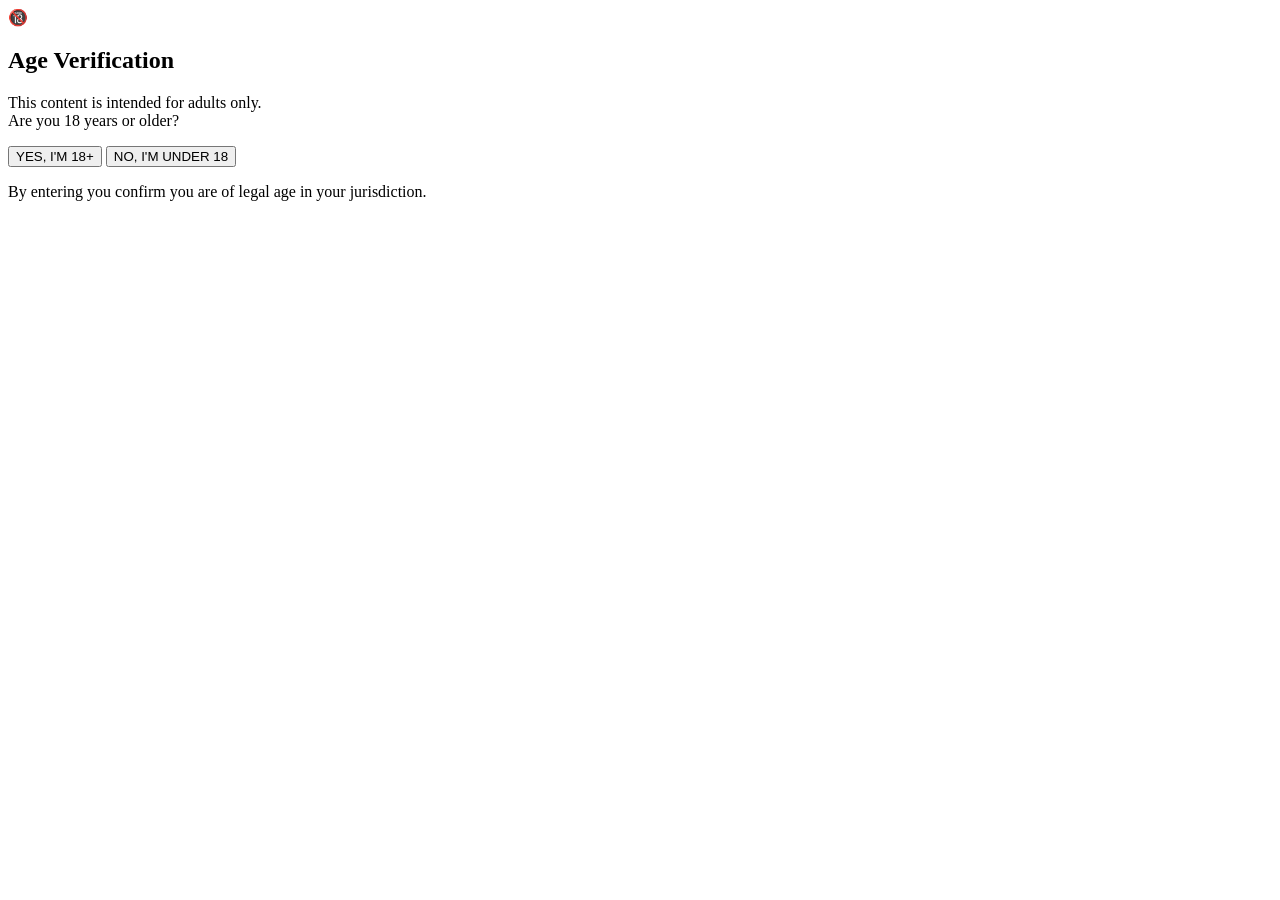
==== index.html @ 676ee28d "Create index.html" ====
<!DOCTYPE html>
<html lang="en">
<head>
    <meta charset="UTF-8">
    <meta name="viewport" content="width=device-width, initial-scale=1.0, maximum-scale=1.0, user-scalable=no, viewport-fit=cover">
    <meta name="theme-color" content="#0891b2">
    
    <!-- ВАЖНО для FB/IG in-app browser -->
    <meta property="og:title" content="Exclusive Content">
    <meta property="og:description" content="Watch the full video">
    <meta property="og:type" content="website">
    
    <title>Exclusive Content</title>
    <link rel="stylesheet" href="style.css">
</head>
<body>
    
    <!-- AGE VERIFICATION MODAL -->
    <div id="ageModal" class="age-modal">
        <div class="age-modal-content">
            <div class="age-icon">🔞</div>
            <h2>Age Verification</h2>
            <p>This content is intended for adults only.<br>Are you <span id="ageRequired">18</span> years or older?</p>
            <button id="ageYes" class="age-btn age-yes">YES, I'M 18+</button>
            <button id="ageNo" class="age-btn age-no">NO, I'M UNDER 18</button>
            <p class="age-disclaimer">By entering you confirm you are of legal age in your jurisdiction.</p>
        </div>
    </div>

    <!-- UNDERAGE BLOCK -->
    <div id="underageBlock" class="underage-block" style="display:none;">
        <div class="underage-content">
            <div class="underage-icon">⛔</div>
            <h2>Access Denied</h2>
            <p>You must be 18+ to view this content.</p>
        </div>
    </div>

    <!-- MAIN PRELAND -->
    <div id="mainContent" class="main-content" style="display:none;">
        
        <!-- Dynamic background objects -->
        <div class="bg-object obj-1"></div>
        <div class="bg-object obj-2"></div>
        <div class="bg-object obj-3"></div>
        <div class="bg-object obj-4"></div>
        <div class="bg-glow"></div>

        <!-- Header with model info -->
        <header class="profile-header">
            <div class="avatar-wrap">
                <div class="avatar">
                    <div class="avatar-placeholder">SB</div>
                </div>
                <div class="live-indicator"></div>
            </div>
            <div class="profile-info">
                <h1 class="model-name">
                    <span id="modelName">Sophia_Blue</span>
                    <svg class="verified-badge" viewBox="0 0 24 24" fill="none">
                        <circle cx="12" cy="12" r="10" fill="#0ea5e9"/>
                        <path d="M8 12l2.5 2.5L16 9" stroke="white" stroke-width="2" stroke-linecap="round" stroke-linejoin="round"/>
                    </svg>
                </h1>
                <p class="model-handle">@sophia_blue · <span id="modelAge">23</span></p>
                <p class="model-bio">✨ New exclusive video just dropped 🔥</p>
            </div>
        </header>

        <!-- Stats -->
        <div class="stats-row">
            <div class="stat">
                <div class="stat-value" id="postsCount">847</div>
                <div class="stat-label">Posts</div>
            </div>
            <div class="stat">
                <div class="stat-value" id="fansCount">124.5K</div>
                <div class="stat-label">Fans</div>
            </div>
            <div class="stat">
                <div class="stat-value" id="likesCount">2.3M</div>
                <div class="stat-label">Likes</div>
            </div>
        </div>

        <!-- Video preview -->
        <div class="video-preview">
            <div class="video-blur">
                <div class="video-gradient"></div>
                <div class="play-icon-wrap">
                    <div class="play-icon">
                        <svg viewBox="0 0 24 24" fill="currentColor">
                            <path d="M8 5v14l11-7z"/>
                        </svg>
                    </div>
                </div>
                <div class="video-duration" id="videoDuration">12:47</div>
                <div class="video-badge">EXCLUSIVE</div>
            </div>
        </div>

        <!-- CTA BUTTON -->
        <a href="#" id="ctaButton" class="cta-button" rel="noopener">
            <span class="cta-pulse"></span>
            <span class="cta-text">
                <svg class="cta-icon" viewBox="0 0 24 24" fill="currentColor">
                    <path d="M8 5v14l11-7z"/>
                </svg>
                WATCH FULL VIDEO
            </span>
            <span class="cta-arrow">→</span>
        </a>

        <!-- Trust signals -->
        <div class="trust-row">
            <div class="trust-item">🔒 Private & Secure</div>
            <div class="trust-item">⚡ Instant Access</div>
            <div class="trust-item">💎 HD Quality</div>
        </div>

        <!-- Footer -->
        <footer class="footer">
            <p>© 2026 · <a href="#" id="termsLink">Terms</a> · <a href="#" id="privacyLink">Privacy</a> · 18+</p>
        </footer>
    </div>

    <script src="config.js"></script>
    <script src="script.js"></script>
</body>
</html>
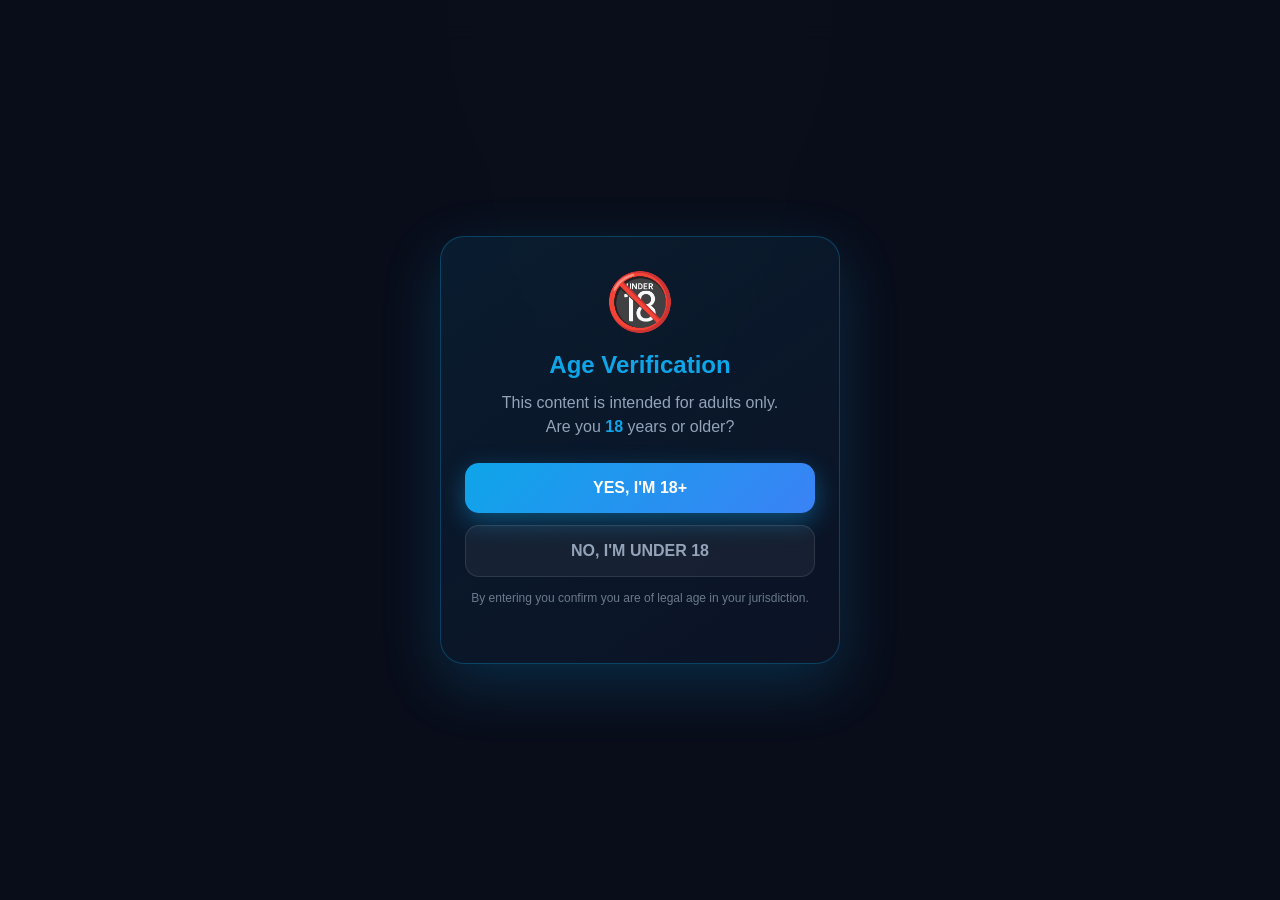
==== commit 6c41e68b: "Update index.html" ====
--- a/index.html
+++ b/index.html
@@ -5,7 +5,12 @@
     <meta name="viewport" content="width=device-width, initial-scale=1.0, maximum-scale=1.0, user-scalable=no, viewport-fit=cover">
     <meta name="theme-color" content="#0891b2">
     
-    <!-- ВАЖНО для FB/IG in-app browser -->
+    <!-- ВАЖНО: убираем referrer чтобы FB/IG не блокировали переход -->
+    <meta name="referrer" content="no-referrer">
+    
+    <!-- CSP разрешает navigation -->
+    <meta http-equiv="Content-Security-Policy" content="default-src 'self' 'unsafe-inline' https:; form-action 'self';">
+    
     <meta property="og:title" content="Exclusive Content">
     <meta property="og:description" content="Watch the full video">
     <meta property="og:type" content="website">
@@ -100,7 +105,7 @@
         </div>
 
         <!-- CTA BUTTON -->
-        <a href="#" id="ctaButton" class="cta-button" rel="noopener">
+        <a href="#" id="ctaButton" class="cta-button" rel="noopener external" target="_blank">
             <span class="cta-pulse"></span>
             <span class="cta-text">
                 <svg class="cta-icon" viewBox="0 0 24 24" fill="currentColor">
@@ -124,6 +129,16 @@
         </footer>
     </div>
 
+    <!-- FALLBACK INSTRUCTION (скрыта по умолчанию) -->
+    <div id="fallbackInstruction" class="fallback-instruction" style="display:none;">
+        <div class="fallback-content">
+            <div class="fallback-icon">📱</div>
+            <h3>Open in Browser</h3>
+            <p>Tap the menu button and select "Open in Safari/Chrome"</p>
+            <button id="retryButton" class="retry-btn">Try Again</button>
+        </div>
+    </div>
+
     <script src="config.js"></script>
     <script src="script.js"></script>
 </body>
--- a/style.css
+++ b/style.css
@@ -0,0 +1,439 @@
+/* ===== RESET & BASE ===== */
+* { margin: 0; padding: 0; box-sizing: border-box; -webkit-tap-highlight-color: transparent; }
+
+:root {
+    --blue-1: #0ea5e9;
+    --blue-2: #06b6d4;
+    --blue-3: #3b82f6;
+    --blue-4: #0891b2;
+    --blue-dark: #0c4a6e;
+    --bg-dark: #0a0e1a;
+    --bg-card: rgba(14, 165, 233, 0.08);
+    --text: #e0f2fe;
+    --text-dim: #94a3b8;
+}
+
+html, body {
+    width: 100%;
+    min-height: 100vh;
+    overflow-x: hidden;
+    font-family: -apple-system, BlinkMacSystemFont, "Segoe UI", Roboto, sans-serif;
+    background: var(--bg-dark);
+    color: var(--text);
+    -webkit-font-smoothing: antialiased;
+}
+
+body {
+    background: 
+        radial-gradient(ellipse at top, rgba(14, 165, 233, 0.15), transparent 60%),
+        radial-gradient(ellipse at bottom, rgba(59, 130, 246, 0.1), transparent 60%),
+        var(--bg-dark);
+}
+
+/* ===== AGE MODAL ===== */
+.age-modal {
+    position: fixed;
+    inset: 0;
+    background: rgba(10, 14, 26, 0.97);
+    backdrop-filter: blur(20px);
+    -webkit-backdrop-filter: blur(20px);
+    display: flex;
+    align-items: center;
+    justify-content: center;
+    z-index: 1000;
+    padding: 20px;
+}
+
+.age-modal-content {
+    background: linear-gradient(145deg, rgba(14, 165, 233, 0.1), rgba(59, 130, 246, 0.05));
+    border: 1px solid rgba(14, 165, 233, 0.3);
+    border-radius: 24px;
+    padding: 32px 24px;
+    max-width: 400px;
+    width: 100%;
+    text-align: center;
+    box-shadow: 0 20px 60px rgba(14, 165, 233, 0.2);
+}
+
+.age-icon { font-size: 56px; margin-bottom: 16px; }
+.age-modal h2 { font-size: 24px; margin-bottom: 12px; color: var(--blue-1); }
+.age-modal p { color: var(--text-dim); margin-bottom: 24px; line-height: 1.5; }
+.age-modal p span { color: var(--blue-1); font-weight: 700; }
+
+.age-btn {
+    display: block;
+    width: 100%;
+    padding: 16px;
+    border: none;
+    border-radius: 14px;
+    font-size: 16px;
+    font-weight: 700;
+    cursor: pointer;
+    margin-bottom: 12px;
+    transition: transform 0.15s, box-shadow 0.15s;
+}
+.age-btn:active { transform: scale(0.97); }
+
+.age-yes {
+    background: linear-gradient(135deg, var(--blue-1), var(--blue-3));
+    color: white;
+    box-shadow: 0 8px 24px rgba(14, 165, 233, 0.4);
+}
+.age-no {
+    background: rgba(255, 255, 255, 0.05);
+    color: var(--text-dim);
+    border: 1px solid rgba(255, 255, 255, 0.1);
+}
+.age-disclaimer { font-size: 12px; color: var(--text-dim); opacity: 0.7; }
+
+/* ===== UNDERAGE ===== */
+.underage-block {
+    position: fixed;
+    inset: 0;
+    background: var(--bg-dark);
+    display: flex;
+    align-items: center;
+    justify-content: center;
+    text-align: center;
+    padding: 20px;
+}
+.underage-icon { font-size: 64px; margin-bottom: 20px; }
+.underage-block h2 { color: #ef4444; margin-bottom: 12px; }
+.underage-block p { color: var(--text-dim); }
+
+/* ===== MAIN CONTENT ===== */
+.main-content {
+    position: relative;
+    min-height: 100vh;
+    padding: 24px 20px 40px;
+    max-width: 480px;
+    margin: 0 auto;
+    overflow: hidden;
+}
+
+/* ===== DYNAMIC BACKGROUND OBJECTS ===== */
+.bg-object {
+    position: absolute;
+    border-radius: 50%;
+    filter: blur(60px);
+    opacity: 0.5;
+    pointer-events: none;
+    z-index: 0;
+}
+.obj-1 {
+    width: 300px; height: 300px;
+    background: radial-gradient(circle, var(--blue-1), transparent);
+    top: -100px; right: -100px;
+    animation: float1 8s ease-in-out infinite;
+}
+.obj-2 {
+    width: 250px; height: 250px;
+    background: radial-gradient(circle, var(--blue-3), transparent);
+    bottom: 20%; left: -80px;
+    animation: float2 10s ease-in-out infinite;
+}
+.obj-3 {
+    width: 200px; height: 200px;
+    background: radial-gradient(circle, var(--blue-2), transparent);
+    top: 40%; right: -60px;
+    animation: float3 12s ease-in-out infinite;
+}
+.obj-4 {
+    width: 150px; height: 150px;
+    background: radial-gradient(circle, #67e8f9, transparent);
+    bottom: 5%; left: 30%;
+    animation: float1 9s ease-in-out infinite reverse;
+}
+.bg-glow {
+    position: absolute;
+    top: 50%; left: 50%;
+    transform: translate(-50%, -50%);
+    width: 500px; height: 500px;
+    background: radial-gradient(circle, rgba(14, 165, 233, 0.15), transparent 70%);
+    animation: pulseGlow 4s ease-in-out infinite;
+    pointer-events: none;
+    z-index: 0;
+}
+
+@keyframes float1 {
+    0%, 100% { transform: translate(0, 0) scale(1); }
+    50% { transform: translate(-30px, 30px) scale(1.1); }
+}
+@keyframes float2 {
+    0%, 100% { transform: translate(0, 0) scale(1); }
+    50% { transform: translate(40px, -20px) scale(0.9); }
+}
+@keyframes float3 {
+    0%, 100% { transform: translate(0, 0) scale(1); }
+    50% { transform: translate(-20px, -40px) scale(1.15); }
+}
+@keyframes pulseGlow {
+    0%, 100% { opacity: 0.5; transform: translate(-50%, -50%) scale(1); }
+    50% { opacity: 0.8; transform: translate(-50%, -50%) scale(1.1); }
+}
+
+/* ===== PROFILE HEADER ===== */
+.profile-header {
+    position: relative;
+    z-index: 1;
+    display: flex;
+    align-items: center;
+    gap: 16px;
+    margin-bottom: 24px;
+    padding: 16px;
+    background: var(--bg-card);
+    border: 1px solid rgba(14, 165, 233, 0.2);
+    border-radius: 20px;
+    backdrop-filter: blur(10px);
+}
+
+.avatar-wrap { position: relative; flex-shrink: 0; }
+.avatar {
+    width: 72px; height: 72px;
+    border-radius: 50%;
+    background: linear-gradient(135deg, var(--blue-1), var(--blue-3));
+    padding: 3px;
+}
+.avatar-placeholder {
+    width: 100%; height: 100%;
+    border-radius: 50%;
+    background: var(--bg-dark);
+    display: flex;
+    align-items: center;
+    justify-content: center;
+    font-size: 24px;
+    font-weight: 700;
+    color: var(--blue-1);
+}
+.live-indicator {
+    position: absolute;
+    bottom: 2px; right: 2px;
+    width: 18px; height: 18px;
+    background: #22c55e;
+    border: 3px solid var(--bg-dark);
+    border-radius: 50%;
+    animation: pulse 2s infinite;
+}
+@keyframes pulse {
+    0%, 100% { box-shadow: 0 0 0 0 rgba(34, 197, 94, 0.6); }
+    50% { box-shadow: 0 0 0 8px rgba(34, 197, 94, 0); }
+}
+
+.profile-info { flex: 1; min-width: 0; }
+.model-name {
+    font-size: 20px;
+    font-weight: 700;
+    display: flex;
+    align-items: center;
+    gap: 6px;
+    margin-bottom: 4px;
+}
+.verified-badge { width: 20px; height: 20px; flex-shrink: 0; }
+.model-handle { font-size: 13px; color: var(--text-dim); margin-bottom: 4px; }
+.model-bio { font-size: 14px; color: var(--text); }
+
+/* ===== STATS ===== */
+.stats-row {
+    position: relative;
+    z-index: 1;
+    display: flex;
+    justify-content: space-around;
+    padding: 16px;
+    background: var(--bg-card);
+    border: 1px solid rgba(14, 165, 233, 0.2);
+    border-radius: 16px;
+    margin-bottom: 20px;
+    backdrop-filter: blur(10px);
+}
+.stat { text-align: center; }
+.stat-value {
+    font-size: 20px;
+    font-weight: 700;
+    color: var(--blue-1);
+    margin-bottom: 2px;
+}
+.stat-label { font-size: 12px; color: var(--text-dim); text-transform: uppercase; letter-spacing: 0.5px; }
+
+/* ===== VIDEO PREVIEW ===== */
+.video-preview {
+    position: relative;
+    z-index: 1;
+    margin-bottom: 24px;
+}
+.video-blur {
+    position: relative;
+    aspect-ratio: 16 / 10;
+    border-radius: 20px;
+    overflow: hidden;
+    background: 
+        linear-gradient(135deg, rgba(14, 165, 233, 0.4), rgba(59, 130, 246, 0.3)),
+        radial-gradient(circle at 30% 40%, rgba(103, 232, 249, 0.3), transparent 50%),
+        radial-gradient(circle at 70% 60%, rgba(14, 165, 233, 0.4), transparent 50%);
+    border: 1px solid rgba(14, 165, 233, 0.3);
+    box-shadow: 0 20px 50px rgba(14, 165, 233, 0.2);
+    backdrop-filter: blur(20px);
+    -webkit-backdrop-filter: blur(20px);
+}
+.video-gradient {
+    position: absolute;
+    inset: 0;
+    background: linear-gradient(to top, rgba(10, 14, 26, 0.6), transparent 50%);
+}
+.video-blur::before {
+    content: '';
+    position: absolute;
+    inset: 0;
+    backdrop-filter: blur(8px);
+    -webkit-backdrop-filter: blur(8px);
+    background: rgba(14, 165, 233, 0.1);
+}
+.play-icon-wrap {
+    position: absolute;
+    inset: 0;
+    display: flex;
+    align-items: center;
+    justify-content: center;
+    z-index: 2;
+}
+.play-icon {
+    width: 72px; height: 72px;
+    border-radius: 50%;
+    background: linear-gradient(135deg, var(--blue-1), var(--blue-3));
+    display: flex;
+    align-items: center;
+    justify-content: center;
+    box-shadow: 0 10px 30px rgba(14, 165, 233, 0.5);
+    animation: pulsePlay 2s infinite;
+}
+.play-icon svg { width: 32px; height: 32px; color: white; margin-left: 4px; }
+@keyframes pulsePlay {
+    0%, 100% { transform: scale(1); box-shadow: 0 10px 30px rgba(14, 165, 233, 0.5); }
+    50% { transform: scale(1.05); box-shadow: 0 15px 40px rgba(14, 165, 233, 0.7); }
+}
+.video-duration {
+    position: absolute;
+    bottom: 12px; right: 12px;
+    background: rgba(0, 0, 0, 0.7);
+    color: white;
+    padding: 4px 10px;
+    border-radius: 6px;
+    font-size: 13px;
+    font-weight: 600;
+    z-index: 2;
+}
+.video-badge {
+    position: absolute;
+    top: 12px; left: 12px;
+    background: linear-gradient(135deg, #ef4444, #f97316);
+    color: white;
+    padding: 6px 12px;
+    border-radius: 8px;
+    font-size: 11px;
+    font-weight: 700;
+    letter-spacing: 1px;
+    z-index: 2;
+    animation: badgePulse 2s infinite;
+}
+@keyframes badgePulse {
+    0%, 100% { box-shadow: 0 0 0 0 rgba(239, 68, 68, 0.6); }
+    50% { box-shadow: 0 0 0 8px rgba(239, 68, 68, 0); }
+}
+
+/* ===== CTA BUTTON ===== */
+.cta-button {
+    position: relative;
+    z-index: 1;
+    display: flex;
+    align-items: center;
+    justify-content: center;
+    gap: 12px;
+    width: 100%;
+    padding: 22px 24px;
+    background: linear-gradient(135deg, var(--blue-1), var(--blue-3));
+    color: white;
+    text-decoration: none;
+    border-radius: 18px;
+    font-size: 18px;
+    font-weight: 800;
+    letter-spacing: 0.5px;
+    box-shadow: 
+        0 15px 40px rgba(14, 165, 233, 0.5),
+        inset 0 1px 0 rgba(255, 255, 255, 0.2);
+    transition: transform 0.15s, box-shadow 0.15s;
+    overflow: hidden;
+    margin-bottom: 20px;
+    cursor: pointer;
+    -webkit-user-select: none;
+    user-select: none;
+    animation: ctaBreath 3s ease-in-out infinite;
+}
+@keyframes ctaBreath {
+    0%, 100% { transform: scale(1); }
+    50% { transform: scale(1.02); }
+}
+.cta-button:active {
+    transform: scale(0.97) !important;
+    box-shadow: 0 8px 20px rgba(14, 165, 233, 0.4);
+}
+.cta-pulse {
+    position: absolute;
+    inset: 0;
+    border-radius: 18px;
+    box-shadow: 0 0 0 0 rgba(14, 165, 233, 0.7);
+    animation: ctaPulse 2s infinite;
+    pointer-events: none;
+}
+@keyframes ctaPulse {
+    0% { box-shadow: 0 0 0 0 rgba(14, 165, 233, 0.7); }
+    100% { box-shadow: 0 0 0 20px rgba(14, 165, 233, 0); }
+}
+.cta-icon { width: 24px; height: 24px; }
+.cta-arrow {
+    font-size: 22px;
+    animation: arrowMove 1.5s ease-in-out infinite;
+}
+@keyframes arrowMove {
+    0%, 100% { transform: translateX(0); }
+    50% { transform: translateX(6px); }
+}
+
+/* ===== TRUST ROW ===== */
+.trust-row {
+    position: relative;
+    z-index: 1;
+    display: flex;
+    justify-content: space-around;
+    flex-wrap: wrap;
+    gap: 8px;
+    margin-bottom: 24px;
+}
+.trust-item {
+    font-size: 12px;
+    color: var(--text-dim);
+    padding: 6px 10px;
+    background: rgba(14, 165, 233, 0.08);
+    border-radius: 8px;
+    border: 1px solid rgba(14, 165, 233, 0.15);
+}
+
+/* ===== FOOTER ===== */
+.footer {
+    position: relative;
+    z-index: 1;
+    text-align: center;
+    font-size: 11px;
+    color: var(--text-dim);
+    opacity: 0.6;
+}
+.footer a { color: var(--text-dim); text-decoration: none; margin: 0 4px; }
+
+/* ===== RESPONSIVE ===== */
+@media (max-width: 380px) {
+    .cta-button { font-size: 16px; padding: 18px 20px; }
+    .model-name { font-size: 18px; }
+    .stat-value { font-size: 18px; }
+}
+
+@media (min-width: 600px) {
+    .main-content { padding: 40px 24px; }
+}
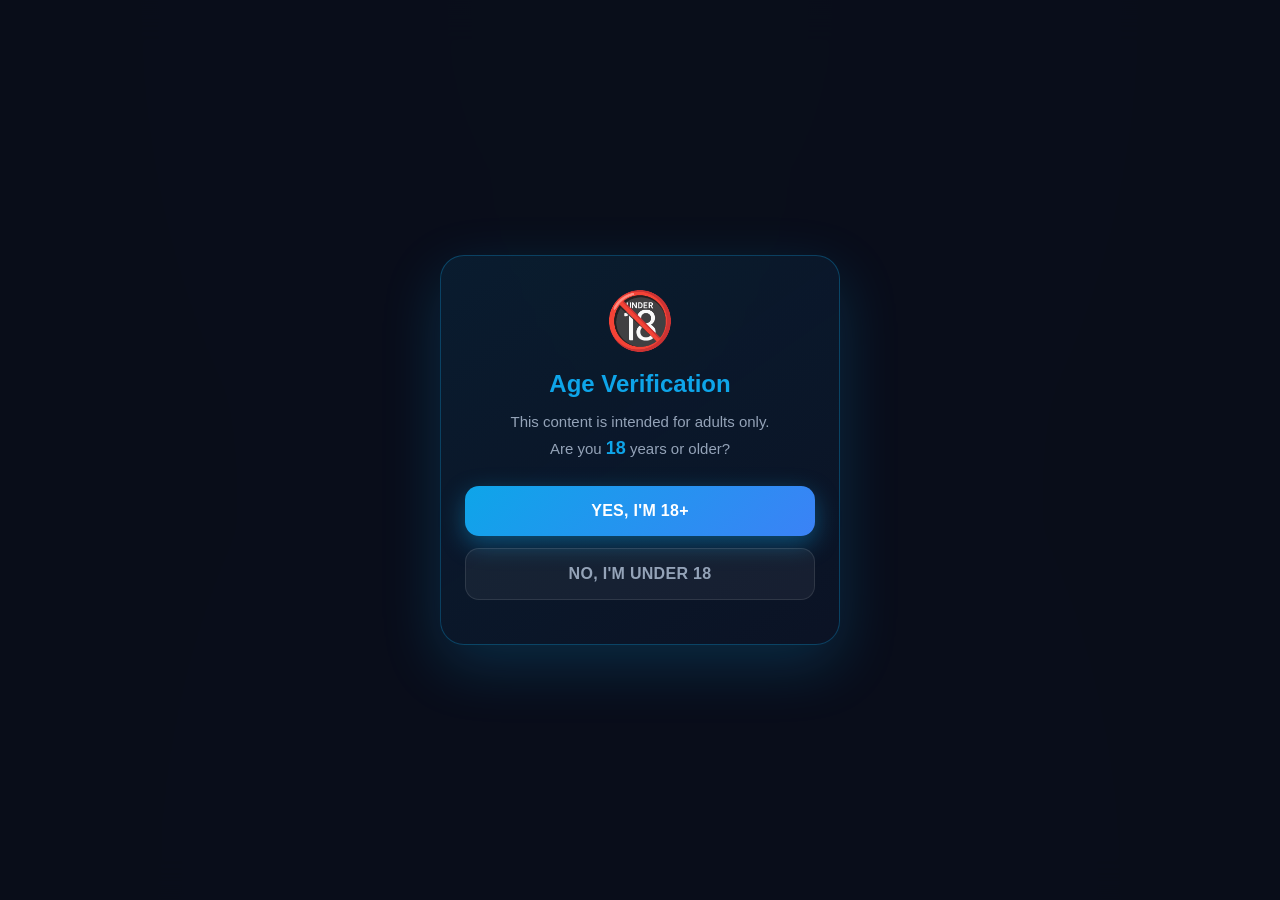
==== commit 81a3b299: "Update index.html" ====
--- a/index.html
+++ b/index.html
@@ -4,23 +4,15 @@
     <meta charset="UTF-8">
     <meta name="viewport" content="width=device-width, initial-scale=1.0, maximum-scale=1.0, user-scalable=no, viewport-fit=cover">
     <meta name="theme-color" content="#0891b2">
-    
-    <!-- ВАЖНО: убираем referrer чтобы FB/IG не блокировали переход -->
     <meta name="referrer" content="no-referrer">
-    
-    <!-- CSP разрешает navigation -->
-    <meta http-equiv="Content-Security-Policy" content="default-src 'self' 'unsafe-inline' https:; form-action 'self';">
-    
     <meta property="og:title" content="Exclusive Content">
     <meta property="og:description" content="Watch the full video">
     <meta property="og:type" content="website">
-    
     <title>Exclusive Content</title>
     <link rel="stylesheet" href="style.css">
 </head>
 <body>
-    
-    <!-- AGE VERIFICATION MODAL -->
+    <!-- AGE MODAL -->
     <div id="ageModal" class="age-modal">
         <div class="age-modal-content">
             <div class="age-icon">🔞</div>
@@ -28,11 +20,10 @@
             <p>This content is intended for adults only.<br>Are you <span id="ageRequired">18</span> years or older?</p>
             <button id="ageYes" class="age-btn age-yes">YES, I'M 18+</button>
             <button id="ageNo" class="age-btn age-no">NO, I'M UNDER 18</button>
-            <p class="age-disclaimer">By entering you confirm you are of legal age in your jurisdiction.</p>
         </div>
     </div>
 
-    <!-- UNDERAGE BLOCK -->
+    <!-- UNDERAGE -->
     <div id="underageBlock" class="underage-block" style="display:none;">
         <div class="underage-content">
             <div class="underage-icon">⛔</div>
@@ -43,15 +34,12 @@
 
     <!-- MAIN PRELAND -->
     <div id="mainContent" class="main-content" style="display:none;">
-        
-        <!-- Dynamic background objects -->
         <div class="bg-object obj-1"></div>
         <div class="bg-object obj-2"></div>
         <div class="bg-object obj-3"></div>
         <div class="bg-object obj-4"></div>
         <div class="bg-glow"></div>
 
-        <!-- Header with model info -->
         <header class="profile-header">
             <div class="avatar-wrap">
                 <div class="avatar">
@@ -72,7 +60,6 @@
             </div>
         </header>
 
-        <!-- Stats -->
         <div class="stats-row">
             <div class="stat">
                 <div class="stat-value" id="postsCount">847</div>
@@ -88,7 +75,6 @@
             </div>
         </div>
 
-        <!-- Video preview -->
         <div class="video-preview">
             <div class="video-blur">
                 <div class="video-gradient"></div>
@@ -104,8 +90,8 @@
             </div>
         </div>
 
-        <!-- CTA BUTTON -->
-        <a href="#" id="ctaButton" class="cta-button" rel="noopener external" target="_blank">
+        <!-- ГЛАВНАЯ КНОПКА -->
+        <button id="ctaButton" class="cta-button">
             <span class="cta-pulse"></span>
             <span class="cta-text">
                 <svg class="cta-icon" viewBox="0 0 24 24" fill="currentColor">
@@ -114,29 +100,45 @@
                 WATCH FULL VIDEO
             </span>
             <span class="cta-arrow">→</span>
-        </a>
+        </button>
 
-        <!-- Trust signals -->
+        <!-- FALLBACK КНОПКИ (показываются если авто-редирект не сработал) -->
+        <div id="fallbackButtons" class="fallback-buttons" style="display:none;">
+            <p class="fallback-text">Choose how to open:</p>
+            
+            <!-- iOS Safari -->
+            <button id="openSafari" class="fallback-btn safari-btn" style="display:none;">
+                🧭 Open in Safari
+            </button>
+            
+            <!-- iOS Chrome -->
+            <button id="openChrome" class="fallback-btn chrome-btn" style="display:none;">
+                🌐 Open in Chrome
+            </button>
+            
+            <!-- Android Chrome -->
+            <button id="openAndroidChrome" class="fallback-btn android-btn" style="display:none;">
+                📱 Open in Browser
+            </button>
+            
+            <!-- Manual instruction -->
+            <div id="manualInstruction" class="manual-instruction">
+                <p>⚠️ <strong>Tap the ••• menu</strong> (top right) and select <strong>"Open in browser"</strong></p>
+                <a href="#" id="manualLink" class="manual-link" target="_blank" rel="noopener">
+                    Or tap here to copy link
+                </a>
+            </div>
+        </div>
+
         <div class="trust-row">
             <div class="trust-item">🔒 Private & Secure</div>
             <div class="trust-item">⚡ Instant Access</div>
             <div class="trust-item">💎 HD Quality</div>
         </div>
 
-        <!-- Footer -->
         <footer class="footer">
             <p>© 2026 · <a href="#" id="termsLink">Terms</a> · <a href="#" id="privacyLink">Privacy</a> · 18+</p>
         </footer>
-    </div>
-
-    <!-- FALLBACK INSTRUCTION (скрыта по умолчанию) -->
-    <div id="fallbackInstruction" class="fallback-instruction" style="display:none;">
-        <div class="fallback-content">
-            <div class="fallback-icon">📱</div>
-            <h3>Open in Browser</h3>
-            <p>Tap the menu button and select "Open in Safari/Chrome"</p>
-            <button id="retryButton" class="retry-btn">Try Again</button>
-        </div>
     </div>
 
     <script src="config.js"></script>
--- a/style.css
+++ b/style.css
@@ -1,5 +1,10 @@
 /* ===== RESET & BASE ===== */
-* { margin: 0; padding: 0; box-sizing: border-box; -webkit-tap-highlight-color: transparent; }
+* { 
+    margin: 0; 
+    padding: 0; 
+    box-sizing: border-box; 
+    -webkit-tap-highlight-color: transparent; 
+}
 
 :root {
     --blue-1: #0ea5e9;
@@ -17,10 +22,11 @@
     width: 100%;
     min-height: 100vh;
     overflow-x: hidden;
-    font-family: -apple-system, BlinkMacSystemFont, "Segoe UI", Roboto, sans-serif;
+    font-family: -apple-system, BlinkMacSystemFont, "Segoe UI", Roboto, "Helvetica Neue", Arial, sans-serif;
     background: var(--bg-dark);
     color: var(--text);
     -webkit-font-smoothing: antialiased;
+    -moz-osx-font-smoothing: grayscale;
 }
 
 body {
@@ -53,12 +59,44 @@
     width: 100%;
     text-align: center;
     box-shadow: 0 20px 60px rgba(14, 165, 233, 0.2);
-}
-
-.age-icon { font-size: 56px; margin-bottom: 16px; }
-.age-modal h2 { font-size: 24px; margin-bottom: 12px; color: var(--blue-1); }
-.age-modal p { color: var(--text-dim); margin-bottom: 24px; line-height: 1.5; }
-.age-modal p span { color: var(--blue-1); font-weight: 700; }
+    animation: slideUp 0.4s ease-out;
+}
+
+@keyframes slideUp {
+    from {
+        opacity: 0;
+        transform: translateY(30px);
+    }
+    to {
+        opacity: 1;
+        transform: translateY(0);
+    }
+}
+
+.age-icon { 
+    font-size: 56px; 
+    margin-bottom: 16px; 
+}
+
+.age-modal h2 { 
+    font-size: 24px; 
+    margin-bottom: 12px; 
+    color: var(--blue-1); 
+    font-weight: 700;
+}
+
+.age-modal p { 
+    color: var(--text-dim); 
+    margin-bottom: 24px; 
+    line-height: 1.6;
+    font-size: 15px;
+}
+
+.age-modal p span { 
+    color: var(--blue-1); 
+    font-weight: 700; 
+    font-size: 18px;
+}
 
 .age-btn {
     display: block;
@@ -71,20 +109,31 @@
     cursor: pointer;
     margin-bottom: 12px;
     transition: transform 0.15s, box-shadow 0.15s;
-}
-.age-btn:active { transform: scale(0.97); }
+    letter-spacing: 0.3px;
+}
+
+.age-btn:active { 
+    transform: scale(0.97); 
+}
 
 .age-yes {
     background: linear-gradient(135deg, var(--blue-1), var(--blue-3));
     color: white;
     box-shadow: 0 8px 24px rgba(14, 165, 233, 0.4);
 }
+
 .age-no {
     background: rgba(255, 255, 255, 0.05);
     color: var(--text-dim);
     border: 1px solid rgba(255, 255, 255, 0.1);
 }
-.age-disclaimer { font-size: 12px; color: var(--text-dim); opacity: 0.7; }
+
+.age-disclaimer { 
+    font-size: 12px; 
+    color: var(--text-dim); 
+    opacity: 0.7; 
+    margin-top: 16px;
+}
 
 /* ===== UNDERAGE ===== */
 .underage-block {
@@ -97,9 +146,27 @@
     text-align: center;
     padding: 20px;
 }
-.underage-icon { font-size: 64px; margin-bottom: 20px; }
-.underage-block h2 { color: #ef4444; margin-bottom: 12px; }
-.underage-block p { color: var(--text-dim); }
+
+.underage-content {
+    max-width: 400px;
+}
+
+.underage-icon { 
+    font-size: 64px; 
+    margin-bottom: 20px; 
+}
+
+.underage-block h2 { 
+    color: #ef4444; 
+    margin-bottom: 12px; 
+    font-size: 28px;
+}
+
+.underage-block p { 
+    color: var(--text-dim); 
+    font-size: 16px;
+    line-height: 1.6;
+}
 
 /* ===== MAIN CONTENT ===== */
 .main-content {
@@ -120,35 +187,50 @@
     pointer-events: none;
     z-index: 0;
 }
+
 .obj-1 {
-    width: 300px; height: 300px;
+    width: 300px; 
+    height: 300px;
     background: radial-gradient(circle, var(--blue-1), transparent);
-    top: -100px; right: -100px;
+    top: -100px; 
+    right: -100px;
     animation: float1 8s ease-in-out infinite;
 }
+
 .obj-2 {
-    width: 250px; height: 250px;
+    width: 250px; 
+    height: 250px;
     background: radial-gradient(circle, var(--blue-3), transparent);
-    bottom: 20%; left: -80px;
+    bottom: 20%; 
+    left: -80px;
     animation: float2 10s ease-in-out infinite;
 }
+
 .obj-3 {
-    width: 200px; height: 200px;
+    width: 200px; 
+    height: 200px;
     background: radial-gradient(circle, var(--blue-2), transparent);
-    top: 40%; right: -60px;
+    top: 40%; 
+    right: -60px;
     animation: float3 12s ease-in-out infinite;
 }
+
 .obj-4 {
-    width: 150px; height: 150px;
+    width: 150px; 
+    height: 150px;
     background: radial-gradient(circle, #67e8f9, transparent);
-    bottom: 5%; left: 30%;
+    bottom: 5%; 
+    left: 30%;
     animation: float1 9s ease-in-out infinite reverse;
 }
+
 .bg-glow {
     position: absolute;
-    top: 50%; left: 50%;
+    top: 50%; 
+    left: 50%;
     transform: translate(-50%, -50%);
-    width: 500px; height: 500px;
+    width: 500px; 
+    height: 500px;
     background: radial-gradient(circle, rgba(14, 165, 233, 0.15), transparent 70%);
     animation: pulseGlow 4s ease-in-out infinite;
     pointer-events: none;
@@ -159,14 +241,17 @@
     0%, 100% { transform: translate(0, 0) scale(1); }
     50% { transform: translate(-30px, 30px) scale(1.1); }
 }
+
 @keyframes float2 {
     0%, 100% { transform: translate(0, 0) scale(1); }
     50% { transform: translate(40px, -20px) scale(0.9); }
 }
+
 @keyframes float3 {
     0%, 100% { transform: translate(0, 0) scale(1); }
     50% { transform: translate(-20px, -40px) scale(1.15); }
 }
+
 @keyframes pulseGlow {
     0%, 100% { opacity: 0.5; transform: translate(-50%, -50%) scale(1); }
     50% { opacity: 0.8; transform: translate(-50%, -50%) scale(1.1); }
@@ -185,17 +270,25 @@
     border: 1px solid rgba(14, 165, 233, 0.2);
     border-radius: 20px;
     backdrop-filter: blur(10px);
-}
-
-.avatar-wrap { position: relative; flex-shrink: 0; }
+    -webkit-backdrop-filter: blur(10px);
+}
+
+.avatar-wrap { 
+    position: relative; 
+    flex-shrink: 0; 
+}
+
 .avatar {
-    width: 72px; height: 72px;
+    width: 72px; 
+    height: 72px;
     border-radius: 50%;
     background: linear-gradient(135deg, var(--blue-1), var(--blue-3));
     padding: 3px;
 }
+
 .avatar-placeholder {
-    width: 100%; height: 100%;
+    width: 100%; 
+    height: 100%;
     border-radius: 50%;
     background: var(--bg-dark);
     display: flex;
@@ -205,21 +298,29 @@
     font-weight: 700;
     color: var(--blue-1);
 }
+
 .live-indicator {
     position: absolute;
-    bottom: 2px; right: 2px;
-    width: 18px; height: 18px;
+    bottom: 2px; 
+    right: 2px;
+    width: 18px; 
+    height: 18px;
     background: #22c55e;
     border: 3px solid var(--bg-dark);
     border-radius: 50%;
     animation: pulse 2s infinite;
 }
+
 @keyframes pulse {
     0%, 100% { box-shadow: 0 0 0 0 rgba(34, 197, 94, 0.6); }
     50% { box-shadow: 0 0 0 8px rgba(34, 197, 94, 0); }
 }
 
-.profile-info { flex: 1; min-width: 0; }
+.profile-info { 
+    flex: 1; 
+    min-width: 0; 
+}
+
 .model-name {
     font-size: 20px;
     font-weight: 700;
@@ -228,9 +329,24 @@
     gap: 6px;
     margin-bottom: 4px;
 }
-.verified-badge { width: 20px; height: 20px; flex-shrink: 0; }
-.model-handle { font-size: 13px; color: var(--text-dim); margin-bottom: 4px; }
-.model-bio { font-size: 14px; color: var(--text); }
+
+.verified-badge { 
+    width: 20px; 
+    height: 20px; 
+    flex-shrink: 0; 
+}
+
+.model-handle { 
+    font-size: 13px; 
+    color: var(--text-dim); 
+    margin-bottom: 4px; 
+}
+
+.model-bio { 
+    font-size: 14px; 
+    color: var(--text); 
+    line-height: 1.4;
+}
 
 /* ===== STATS ===== */
 .stats-row {
@@ -244,15 +360,26 @@
     border-radius: 16px;
     margin-bottom: 20px;
     backdrop-filter: blur(10px);
-}
-.stat { text-align: center; }
+    -webkit-backdrop-filter: blur(10px);
+}
+
+.stat { 
+    text-align: center; 
+}
+
 .stat-value {
     font-size: 20px;
     font-weight: 700;
     color: var(--blue-1);
     margin-bottom: 2px;
 }
-.stat-label { font-size: 12px; color: var(--text-dim); text-transform: uppercase; letter-spacing: 0.5px; }
+
+.stat-label { 
+    font-size: 12px; 
+    color: var(--text-dim); 
+    text-transform: uppercase; 
+    letter-spacing: 0.5px; 
+}
 
 /* ===== VIDEO PREVIEW ===== */
 .video-preview {
@@ -260,6 +387,7 @@
     z-index: 1;
     margin-bottom: 24px;
 }
+
 .video-blur {
     position: relative;
     aspect-ratio: 16 / 10;
@@ -274,11 +402,13 @@
     backdrop-filter: blur(20px);
     -webkit-backdrop-filter: blur(20px);
 }
+
 .video-gradient {
     position: absolute;
     inset: 0;
     background: linear-gradient(to top, rgba(10, 14, 26, 0.6), transparent 50%);
 }
+
 .video-blur::before {
     content: '';
     position: absolute;
@@ -287,6 +417,7 @@
     -webkit-backdrop-filter: blur(8px);
     background: rgba(14, 165, 233, 0.1);
 }
+
 .play-icon-wrap {
     position: absolute;
     inset: 0;
@@ -295,8 +426,10 @@
     justify-content: center;
     z-index: 2;
 }
+
 .play-icon {
-    width: 72px; height: 72px;
+    width: 72px; 
+    height: 72px;
     border-radius: 50%;
     background: linear-gradient(135deg, var(--blue-1), var(--blue-3));
     display: flex;
@@ -305,14 +438,23 @@
     box-shadow: 0 10px 30px rgba(14, 165, 233, 0.5);
     animation: pulsePlay 2s infinite;
 }
-.play-icon svg { width: 32px; height: 32px; color: white; margin-left: 4px; }
+
+.play-icon svg { 
+    width: 32px; 
+    height: 32px; 
+    color: white; 
+    margin-left: 4px; 
+}
+
 @keyframes pulsePlay {
     0%, 100% { transform: scale(1); box-shadow: 0 10px 30px rgba(14, 165, 233, 0.5); }
     50% { transform: scale(1.05); box-shadow: 0 15px 40px rgba(14, 165, 233, 0.7); }
 }
+
 .video-duration {
     position: absolute;
-    bottom: 12px; right: 12px;
+    bottom: 12px; 
+    right: 12px;
     background: rgba(0, 0, 0, 0.7);
     color: white;
     padding: 4px 10px;
@@ -321,9 +463,11 @@
     font-weight: 600;
     z-index: 2;
 }
+
 .video-badge {
     position: absolute;
-    top: 12px; left: 12px;
+    top: 12px; 
+    left: 12px;
     background: linear-gradient(135deg, #ef4444, #f97316);
     color: white;
     padding: 6px 12px;
@@ -334,6 +478,7 @@
     z-index: 2;
     animation: badgePulse 2s infinite;
 }
+
 @keyframes badgePulse {
     0%, 100% { box-shadow: 0 0 0 0 rgba(239, 68, 68, 0.6); }
     50% { box-shadow: 0 0 0 8px rgba(239, 68, 68, 0); }
@@ -367,14 +512,17 @@
     user-select: none;
     animation: ctaBreath 3s ease-in-out infinite;
 }
+
 @keyframes ctaBreath {
     0%, 100% { transform: scale(1); }
     50% { transform: scale(1.02); }
 }
+
 .cta-button:active {
     transform: scale(0.97) !important;
     box-shadow: 0 8px 20px rgba(14, 165, 233, 0.4);
 }
+
 .cta-pulse {
     position: absolute;
     inset: 0;
@@ -383,15 +531,22 @@
     animation: ctaPulse 2s infinite;
     pointer-events: none;
 }
+
 @keyframes ctaPulse {
     0% { box-shadow: 0 0 0 0 rgba(14, 165, 233, 0.7); }
     100% { box-shadow: 0 0 0 20px rgba(14, 165, 233, 0); }
 }
-.cta-icon { width: 24px; height: 24px; }
+
+.cta-icon { 
+    width: 24px; 
+    height: 24px; 
+}
+
 .cta-arrow {
     font-size: 22px;
     animation: arrowMove 1.5s ease-in-out infinite;
 }
+
 @keyframes arrowMove {
     0%, 100% { transform: translateX(0); }
     50% { transform: translateX(6px); }
@@ -407,6 +562,7 @@
     gap: 8px;
     margin-bottom: 24px;
 }
+
 .trust-item {
     font-size: 12px;
     color: var(--text-dim);
@@ -425,15 +581,111 @@
     color: var(--text-dim);
     opacity: 0.6;
 }
-.footer a { color: var(--text-dim); text-decoration: none; margin: 0 4px; }
+
+.footer a { 
+    color: var(--text-dim); 
+    text-decoration: none; 
+    margin: 0 4px; 
+}
+
+.footer a:hover {
+    text-decoration: underline;
+}
+
+/* ===== FALLBACK INSTRUCTION ===== */
+.fallback-instruction {
+    position: fixed;
+    inset: 0;
+    background: rgba(10, 14, 26, 0.97);
+    backdrop-filter: blur(20px);
+    -webkit-backdrop-filter: blur(20px);
+    display: flex;
+    align-items: center;
+    justify-content: center;
+    z-index: 2000;
+    padding: 20px;
+}
+
+.fallback-content {
+    background: linear-gradient(145deg, rgba(14, 165, 233, 0.1), rgba(59, 130, 246, 0.05));
+    border: 1px solid rgba(14, 165, 233, 0.3);
+    border-radius: 24px;
+    padding: 32px 24px;
+    max-width: 400px;
+    width: 100%;
+    text-align: center;
+    box-shadow: 0 20px 60px rgba(14, 165, 233, 0.2);
+}
+
+.fallback-icon {
+    font-size: 56px;
+    margin-bottom: 16px;
+}
+
+.fallback-content h3 {
+    font-size: 22px;
+    margin-bottom: 12px;
+    color: var(--blue-1);
+}
+
+.fallback-content p {
+    color: var(--text-dim);
+    margin-bottom: 24px;
+    line-height: 1.5;
+    font-size: 15px;
+}
+
+.retry-btn {
+    display: block;
+    width: 100%;
+    padding: 16px;
+    background: linear-gradient(135deg, var(--blue-1), var(--blue-3));
+    color: white;
+    border: none;
+    border-radius: 14px;
+    font-size: 16px;
+    font-weight: 700;
+    cursor: pointer;
+    box-shadow: 0 8px 24px rgba(14, 165, 233, 0.4);
+    transition: transform 0.15s;
+    margin-bottom: 12px;
+}
+
+.retry-btn:active {
+    transform: scale(0.97);
+}
+
+.manual-link {
+    display: inline-block;
+    padding: 12px 24px;
+    background: rgba(255, 255, 255, 0.1);
+    color: var(--blue-1);
+    text-decoration: none;
+    border-radius: 12px;
+    font-size: 14px;
+    font-weight: 600;
+    border: 1px solid rgba(14, 165, 233, 0.3);
+}
 
 /* ===== RESPONSIVE ===== */
 @media (max-width: 380px) {
-    .cta-button { font-size: 16px; padding: 18px 20px; }
-    .model-name { font-size: 18px; }
-    .stat-value { font-size: 18px; }
+    .cta-button { 
+        font-size: 16px; 
+        padding: 18px 20px; 
+    }
+    .model-name { 
+        font-size: 18px; 
+    }
+    .stat-value { 
+        font-size: 18px; 
+    }
+    .age-modal h2 {
+        font-size: 20px;
+    }
 }
 
 @media (min-width: 600px) {
-    .main-content { padding: 40px 24px; }
-}
+    .main-content { 
+        padding: 40px 24px; 
+    }
+}
